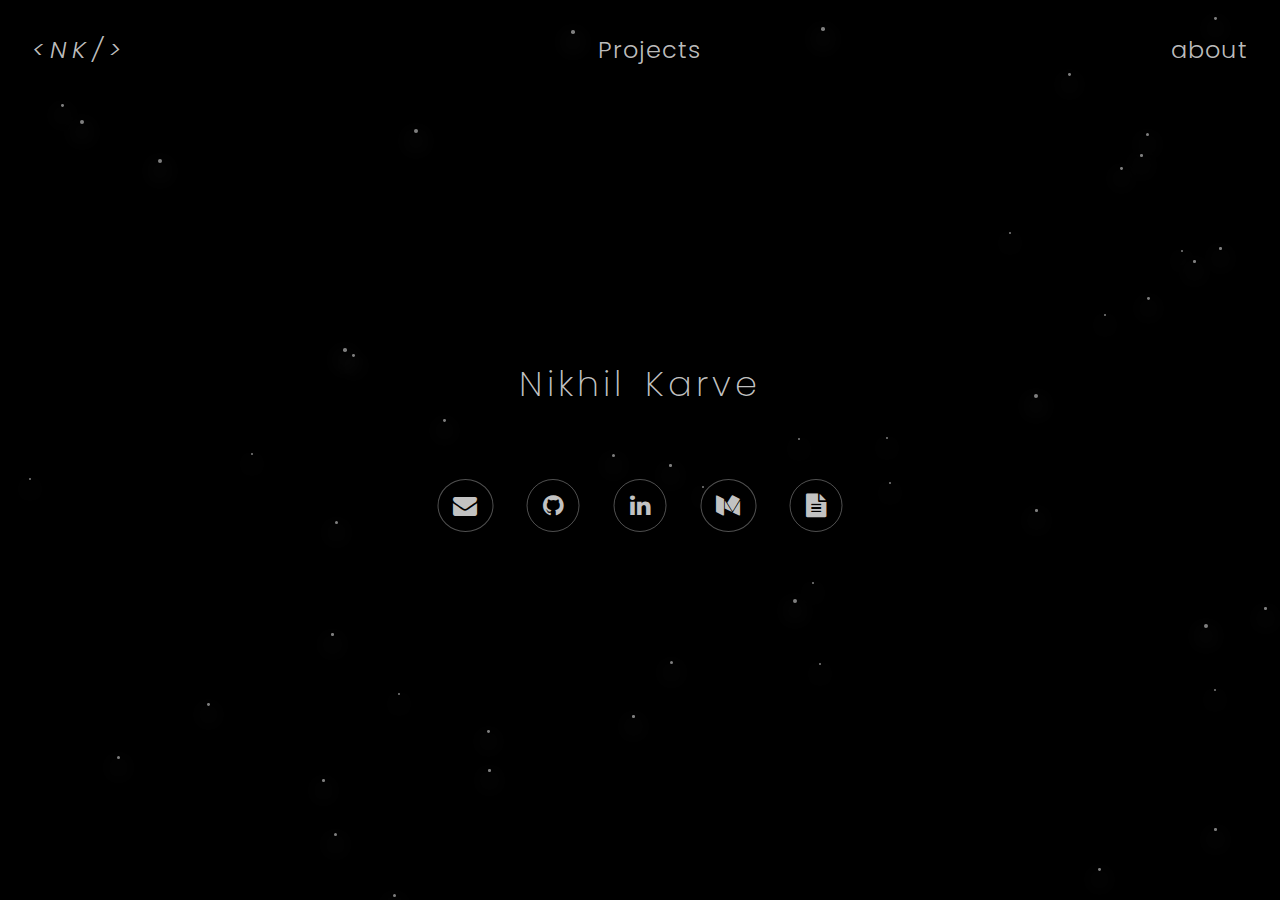
==== index.html @ fd202c12 "Files uploaded" ====
<!DOCTYPE html>
<html lang="en">
	<head>
		<meta charset="UTF-8" />
		<meta
			name="description"
			content="A minimalistic portfolio - About Nikhil Karve"
		/>
		<meta
			name="keywords"
			content="Nikhil, Karve, Nikhil Karve, about, About, GitHub, HTML, CSS, JavaScript"
		/>
		<meta name="author" content="Nikhil Karve" />
		<meta name="theme-color" content="#f4f4f4" />
		<meta
			name="viewport"
			content="width=device-width, initial-scale=1.0"
		/>

		<title>Nikhil Karve | About</title>

		<link rel="stylesheet" href="assets/css/style.css" />
		<link
			rel="shortcut icon"
			type="image/png"
			href="assets/favicon.svg"
		/>

		<link
			rel="stylesheet"
			href="https://cdnjs.cloudflare.com/ajax/libs/font-awesome/4.7.0/css/font-awesome.min.css"
		/>
		<meta property="og:site_name" content="Nikhil Karve" />
		<meta property="og:title" content="TusharNankani" />
		<meta property="og:type" content="website" />
		<meta property="og:description" content="About Nikhil Karve." />
		<meta
			property="og:url"
			content="https://nikhilkarve.github.io/about"
		/>
		<meta property="og:image" content="image/README/demo.png" />
		<meta property="twitter:image" content="image/README/demo.png" />
		<script defer src="assets/js/console.js"></script>
	</head>
	<body>
		<header>
			<section class="animated-area"></section>
			<nav>
				<li>
					<span class="logo">
						<a href="" target="_blank" rel="noopener">
							&lt;NK/&gt;
						</a>
					</span>
				</li>
				<li>
					<a class="talks" href="projects.html">Projects</a>
				</li>
				<li>
					<a class="blog" href="about.html">about</a>
				</li>
			</nav>
			<div class="intro-content">
				<a href="about.html">
					<h1>Nikhil Karve</h1>
				</a>

				<ul class="contact">
					<li>
						<a
							href="mailto:karvenikhil@gmail.com"
							class="icon"
							target="_blank"
							alt="Nikhil Karve E-Mail"
							rel="noopener"
							rel="noreferrer"
							aria-label="E-mail Nikhil Karve"
						>
							<i class="fa fa-envelope" aria-hidden="true"></i>
						</a>
						<p class="desc hide">E-Mail</p>
					</li>
					<li>
						<a
							href="https://github.com/nikhilkarve"
							class="icon"
							target="_blank"
							alt="Nikhil Karve GitHub"
							rel="noopener"
							rel="noreferrer"
							aria-label="GitHub Nikhil Karve"
						>
							<i class="fa fa-github" aria-hidden="true"></i>
						</a>
						<p class="desc hide">GitHub</p>
					</li>
					<li>
						<a
							href="https://www.linkedin.com/in/nikhil-karve/"
							class="icon"
							target="_blank"
							alt="Nikhil Karve LinkedIn"
							rel="noopener"
							rel="noreferrer"
							aria-label="LinkedIn Nikhil Karve"
						>
							<i class="fa fa-linkedin" aria-hidden="true"></i>
						</a>
						<p class="desc hide">LinkedIn</p>
					</li>
					<li>
						<a
							href="https://medium.com/@nikhilkarve007"
							class="icon"
							target="_blank"
							alt="Nikhil Karve Medium"
							rel="noopener"
							rel="noreferrer"
							aria-label="Medium Nikhil Karve"
						>
							<i class="fa fa-medium" aria-hidden="true"></i>
						</a>
						<p class="desc hide">Medium</p>
					</li>
					<li>
						<a
							href="https://github.com/nikhilkarve/nikhil-resume/blob/main/Nikhil.pdf"
							class="icon"
							target="_blank"
							alt="Nikhil Karve Resume"
							rel="noopener"
							rel="noreferrer"
							aria-label="Resume Nikhil Karve"
						>
							<i class="fa fa-file-text" aria-hidden="true"></i>
						</a>
						<p class="desc hide">Resume</p>
					</li>
				</ul>
				<!-- <p class="tagline">
					come, let's figure this out
					<a
						href="https://cal.com/tusharnankani"
						alt="Nikhil Karve Cal.com"
						target="_blank"
						rel="noopener"
						rel="noreferrer"
						aria-label="Cal.com Nikhil Karve"
					>
						together</a
					>.
				</p> -->
			</div>
		</header>
		<script src="assets/js/meteor.js"></script>
	</body>
</html>
---- assets/css/style.css ----
@import url('https://fonts.googleapis.com/css2?family=Poppins:ital,wght@0,100;0,200;0,300;0,400;1,100;1,200;1,300;1,400&display=swap');

* {
	margin: 0;
	padding: 0;
	box-sizing: border-box;
}

body {
	font-family: 'Poppins', sans-serif;
	overflow-x: hidden;
	cursor: default;
}

header {
	width: 100%;
	height: 100vh;
	position: relative;
	background-color: rgba(0, 0, 0, 0.5);
}

.projHeader {
	/* background-color: rgba(235, 237, 245, 0.9); */
	height: 100%;
}

::selection {
	background: rgba(235, 237, 245, 0.9);
	color: rgba(5, 19, 37, 0.932);
}

.animated-area {
	position: absolute;
	width: 100%;
	height: 100%;
	background-color: rgba(0, 0, 0);
	overflow: hidden;
	z-index: -1;
}

/* Styling the meteor + meteor.js */
.animated-area .meteor {
	position: absolute;
	top: 0;
	/* width - height in meteor.js */
	background-image: linear-gradient(to bottom, transparent, #fff);
	animation: shower 3s linear infinite;
	/* box-shadow: 0 1px 1px 1px rgba(138, 138, 138, 0.596); */
}

@keyframes shower {
	from {
		transform: translateY(-50%);
		transform: rotate(50deg);
	}
	to {
		transform: translateY(500%);
		left: 0px;
		top: 130%;
		transform: rotate(55deg);
	}
}

/* Styling the stars + stars.js */

.animated-area .star {
	background: #fff;
	position: absolute;
	border-radius: 50%;
	z-index: 10;
	box-shadow: 0 10px 20px 1px rgba(255, 255, 255, 0.596);
	animation: animate linear infinite;
}

@keyframes animate {
	0% {
		opacity: 0;
		transform: translateY(0);
	}
	10%,
	90% {
		opacity: 1;
	}
	100% {
		opacity: 0;
		transform: translateY(-100px);
	}
}

header nav {
	display: flex;
	justify-content: space-between;
	align-items: center;
	padding: 2rem;
	/* z-index: 10; */

	/* for sticky navbar */
	position: -webkit-sticky;

	top: 0;

	font-weight: 300;
	letter-spacing: 1px;

	list-style-type: none;
}

.aboutMe {
	font-weight: 300;
	font-size: 1.15rem;
	cursor: default;
	color: white;
}

.displayAbout {
	width: min(80vw, 40rem);
	display: flex;
	align-items: flex-start;
	justify-content: flex-start;
	flex-direction: column;
	gap: 1rem;
	animation: appearIn 1s ease-in-out 1;
	z-index: 2;
}

.aboutContent {
	/* height: 100vh; */
	margin-top: 50px;
	width: 100vw;
	font-family: 'Poppins', sans-serif;
	display: flex;
	align-items: center;
	justify-content: center;
	/* background-color: var(--light-bg); */
	overflow: hidden;
}

header nav a {
	color: #cececeee;
	font-size: 1.5rem;
	font-weight: 300;
	text-decoration: none;
	transition: all 0.3s ease-in;
}

header nav .logo a {
	letter-spacing: 6px;
	font-style: italic;
}

header nav a:hover {
	transition: all 0.3s ease-in;
	text-decoration: underline;
	text-decoration-thickness: 1px;
	text-underline-offset: 8px;
	cursor: pointer;
}

header nav .logo a:hover {
	text-decoration: none;
}

.intro-content {
	position: absolute;
	top: 50%;
	left: 50%;
	transform: translate(-50%, -70%);
	white-space: nowrap;
	text-align: center;
	color: #d8d6d6;
}

.intro-content h1 {
	font-size: 2em;
	font-weight: 200;
	margin: 2.2em 1em;
	letter-spacing: 4px;
	word-spacing: 5px;
}

.tagline {
	color: #cecece;
	font-size: 1.25em;
	font-weight: 200;
	margin-top: 2.8em;
	letter-spacing: 3px;
	word-spacing: 1px;
}

a {
	text-decoration: none;
	color: #cececeef;
	font-size: 1.1em;
	font-weight: 400;
}

.contact {
	list-style: none;
	display: flex;
	align-items: center;
	justify-content: center;
	align-content: center;
}

.icon {
	position: relative;
	font-size: 1.5em;
	margin: 0.7em;
	color: #c2c2c2;
	background-color: rgba(0, 0, 0, 0.3);
	padding: 9px 15px;
	border: 1px solid rgba(255, 255, 255, 0.315);
	border-radius: 100%;
	transition: 0.5s all ease;
}

.icon:hover {
	background-color: rgba(128, 128, 128, 0.027);
	filter: blur(1px);
	-webkit-filter: blur(1px);
	transition: 0.5s all ease;
}
.project-content {
	display: flex;
	flex-direction: column;
	justify-content: center;
	align-items: center;
	margin-left: auto;
	margin-right: auto;
	width: 800px;
	margin-top: 15px;
}

.project-content p,
h2 {
	color: white;
}

.spanTest {
}

.testH {
	color: white;
	display: flex;
	align-self: center;
	justify-content: center;
}

.project-content ul {
	padding: 20px;
}

.hide {
	display: none;
}

.desc {
	position: fixed;
	margin: 1.2em 0.5em;
	padding: 2px 8px;
	background-color: rgba(27, 27, 27, 0.459);
	border-radius: 6px;
	letter-spacing: 1px;
	color: #cecece93;
	overflow: hidden;
	transition: 0.3s all ease;
}

.icon:hover + .hide {
	display: block;
	overflow: visible;
	transition: 0.3s all ease;
}

/* responsive */

@media only screen and (max-width: 600px) {
	.logo {
		size: 0.5em;
	}

	.contact {
		display: flex;
		flex-wrap: wrap;
		align-items: center;
		justify-content: center;
		position: relative;
	}

	.icon {
		font-size: 1em;
		margin: 50em 0.5em;
		padding: 7px 11px;
	}

	.tagline {
		display: flex;
		align-items: center;
		justify-content: center;
		flex-wrap: wrap;
		position: relative;
	}

	.icon:hover + .hide {
		display: hidden;
		opacity: 0;
	}

	@keyframes shower {
		from {
			transform: translateY(-50%);
			transform: rotate(50deg);
		}
		to {
			transform: translateY(50%);
			left: 0px;
			top: 60%;
			transform: rotate(48deg);
		}
	}
}
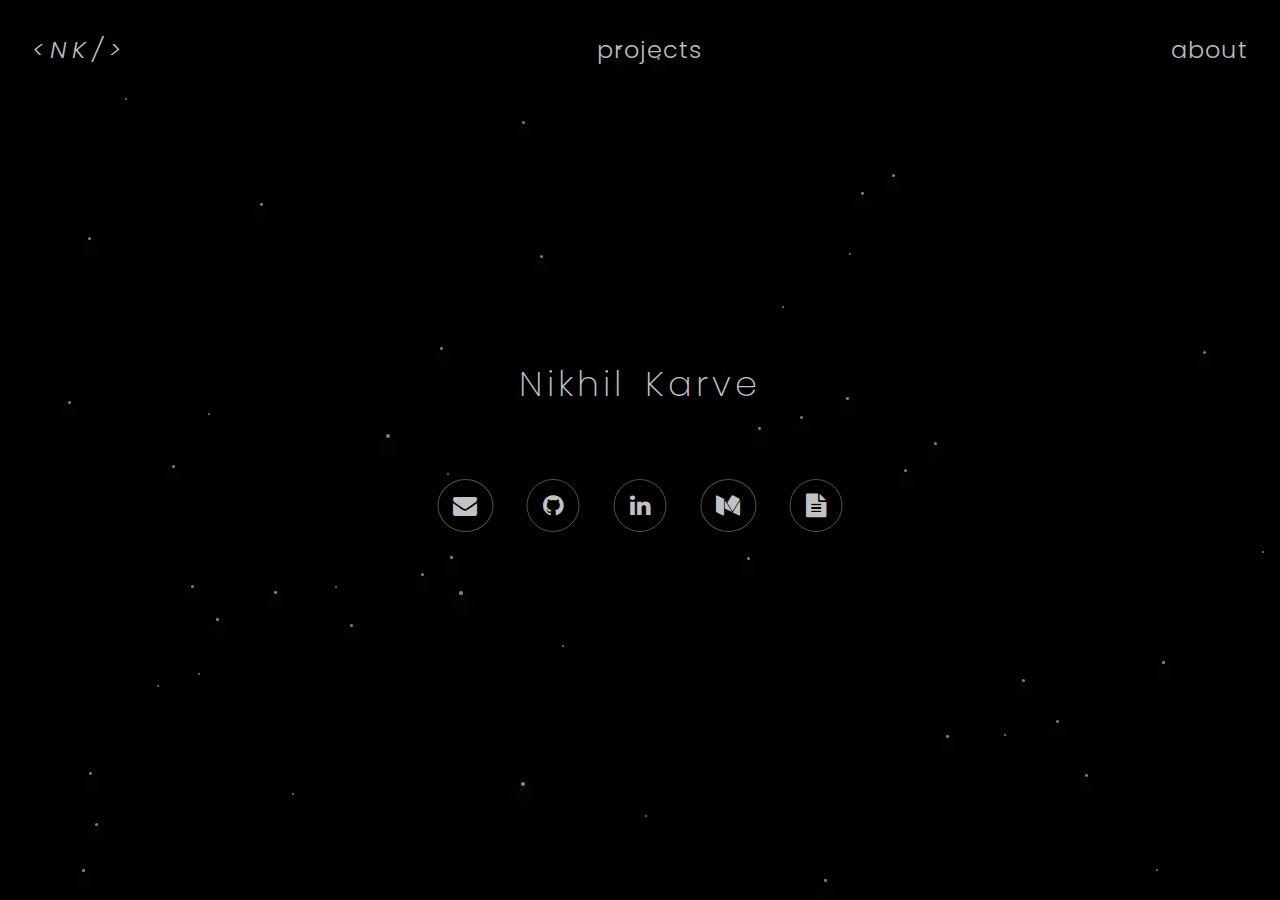
==== commit 508b9e9f: "changes to projects" ====
--- a/index.html
+++ b/index.html
@@ -54,7 +54,7 @@
 					</span>
 				</li>
 				<li>
-					<a class="talks" href="projects.html">Projects</a>
+					<a class="talks" href="projects.html">projects</a>
 				</li>
 				<li>
 					<a class="blog" href="about.html">about</a>
--- a/assets/css/style.css
+++ b/assets/css/style.css
@@ -234,6 +234,13 @@
 .project-content p,
 h2 {
 	color: white;
+}
+
+.project-content ul {
+	margin-bottom: 10px;
+}
+.project-content a {
+	text-decoration: underline;
 }
 
 .spanTest {
